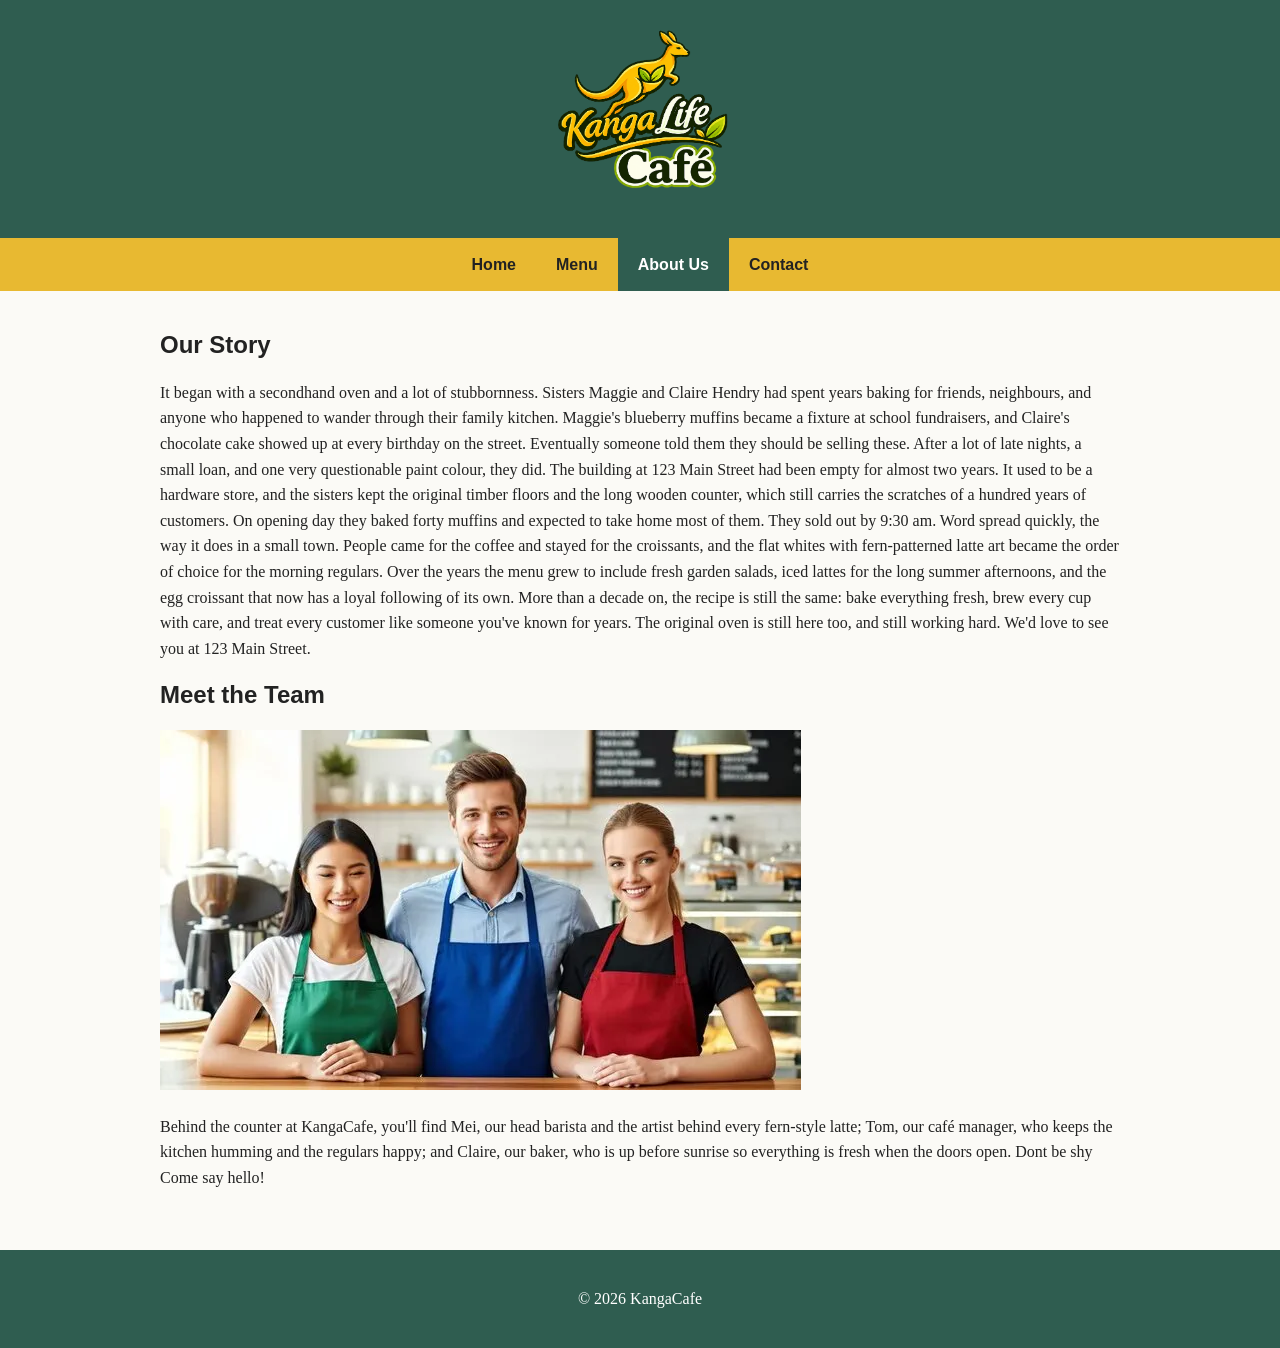
==== about_us.html @ 39fcc0c6 "my awesome website" ====
<!DOCTYPE html>
<!-- KangaCafe starter template.
     Copy this file to create menu.html, about.html and contact.html. -->
<html lang="en">
<head>
  <meta charset="UTF-8">
  <meta name="viewport" content="width=device-width, initial-scale=1.0">

  <!-- Change the title on each page -->
  <title>About Us | KangaCafe</title>

  <!-- Links to the shared stylesheet. Keep this on every page. -->
  <link rel="stylesheet" href="style.css">
</head>

<body>
  <!-- Header: insert the logo here and link it to the Home page.
       Keep on every page. -->
  <header>
    <a href="index.html">
    <img src="images/kanga-cafe-logo.png" alt="KangaCafe Logo" width="200" height="200">
    </a>
  </header>

  <!-- Navigation: replace each # with the correct page link.
       Move class="active" to the link for the current page. -->
  <nav>
    <ul>
      <li><a href="/kangacafe/index.html">Home</a></li>
      <li><a href="/kangacafe/menu.html">Menu</a></li>
      <li><a href="/kangacafe/about_us.html" class="active">About Us</a></li>
      <li><a href="/kangacafe/contact.html">Contact</a></li>
    </ul>
  </nav>

  <!-- Main content: replace with this page's content from the client's email.
       Images go in the images folder. -->
  <main>

    <section>
      <h1>Our Story</h1>
      <p>It began with a secondhand oven and a lot of stubbornness. Sisters Maggie and Claire Hendry had spent years baking for friends, neighbours, and anyone who happened to wander through their family kitchen. Maggie's blueberry muffins became a fixture at school fundraisers, and Claire's chocolate cake showed up at every birthday on the street. Eventually someone told them they should be selling these. After a lot of late nights, a small loan, and one very questionable paint colour, they did.

The building at 123 Main Street had been empty for almost two years. It used to be a hardware store, and the sisters kept the original timber floors and the long wooden counter, which still carries the scratches of a hundred years of customers. On opening day they baked forty muffins and expected to take home most of them. They sold out by 9:30 am.

Word spread quickly, the way it does in a small town. People came for the coffee and stayed for the croissants, and the flat whites with fern-patterned latte art became the order of choice for the morning regulars. Over the years the menu grew to include fresh garden salads, iced lattes for the long summer afternoons, and the egg croissant that now has a loyal following of its own.

More than a decade on, the recipe is still the same: bake everything fresh, brew every cup with care, and treat every customer like someone you've known for years. The original oven is still here too, and still working hard.

We'd love to see you at 123 Main Street.</p>

      <h2>Meet the Team</h2>
      <img src="images/employees.png" alt="employees at KangaCafe"
      <br>
      <p>Behind the counter at KangaCafe, you'll find Mei, our head barista and the artist behind every fern-style latte; Tom, our café manager, who keeps the kitchen humming and the regulars happy; and Claire, our baker, who is up before sunrise so everything is fresh when the doors open. Dont be shy Come say hello!</p>
    </section>

  </main>

  <!-- Footer: add the footer text from the client's email. Keep on every page. -->
  <footer>
    <p>&copy; 2026 KangaCafe</p>
  </footer>

</body>
</html>
---- style.css ----
/* =========================================================
   KangaCafe - Stylesheet
   =========================================================
   This one file styles EVERY page of the website.
   Each HTML page links to it in the <head> with:

     <link rel="stylesheet" href="style.css">

   Change a style here and it changes on all pages.
   Keep this file in the same folder as your HTML files.
   ========================================================= */

/* =====================================================
   COLOURS - change them here and the whole site updates
   ===================================================== */
:root {
  --main-colour: #2f5d50;    /* eucalyptus green - header, footer */
  --accent-colour: #e8b931;  /* wattle yellow - navigation bar */
  --background: #fbfaf6;     /* page background */
  --text-colour: #222222;    /* normal text */
  --light-text: #ffffff;     /* text on green areas */
}

/* =====================================================
   BASIC PAGE SETUP
   ===================================================== */
* {
  box-sizing: border-box;
}

body {
  margin: 0;
  font-family: Georgia, "Times New Roman", serif;
  background-color: var(--background);
  color: var(--text-colour);
  line-height: 1.6;
}

h1, h2, h3 {
  font-family: Arial, Helvetica, sans-serif;
  line-height: 1.2;
}

img {
  max-width: 100%;
}

/* =====================================================
   HEADER - logo and cafe name
   ===================================================== */
header {
  background-color: var(--main-colour);
  padding: 15px 20px;
  text-align: center;
}

/* The logo is a link back to the Home page */
.logo {
  display: inline-flex;
  align-items: center;
  gap: 12px;
  color: var(--light-text);
  text-decoration: none;
}

.logo img {
  height: 90px;
  width: auto;
}

.logo span {
  font-family: Arial, Helvetica, sans-serif;
  font-size: 2.2rem;
  font-weight: bold;
}

/* =====================================================
   NAVIGATION BAR
   ===================================================== */
nav {
  background-color: var(--accent-colour);
}

nav ul {
  list-style: none;
  margin: 0;
  padding: 0;
  display: flex;
  justify-content: center;
  flex-wrap: wrap;
}

nav a {
  display: block;
  padding: 14px 20px;
  color: var(--text-colour);
  text-decoration: none;
  font-family: Arial, Helvetica, sans-serif;
  font-weight: bold;
}

/* Highlight when the mouse is over a link */
nav a:hover,
nav a:focus {
  background-color: var(--main-colour);
  color: var(--light-text);
}

/* Highlight the page you are currently on */
nav a.active {
  background-color: var(--main-colour);
  color: var(--light-text);
}

/* =====================================================
   MAIN CONTENT AREA
   ===================================================== */
main {
  max-width: 1000px;
  margin: 0 auto;
  padding: 20px;
  min-height: 60vh;
}

section {
  margin-bottom: 40px;
}

/* =====================================================
   ADD YOUR OWN STYLES BELOW
   e.g. for tables, menu items, staff profiles and forms
   ===================================================== */
table {
  border-collapse: collapse;
}

th, td {
  border: 1px solid #2f5d50;
  padding: 8px 12px;
  text-align: left;    
}

th {
  background-color: #2f5d50;
  color: white;
}

/* =====================================================
   FOOTER
   ===================================================== */
footer {
  background-color: var(--main-colour);
  color: var(--light-text);
  text-align: center;
  padding: 20px;
}
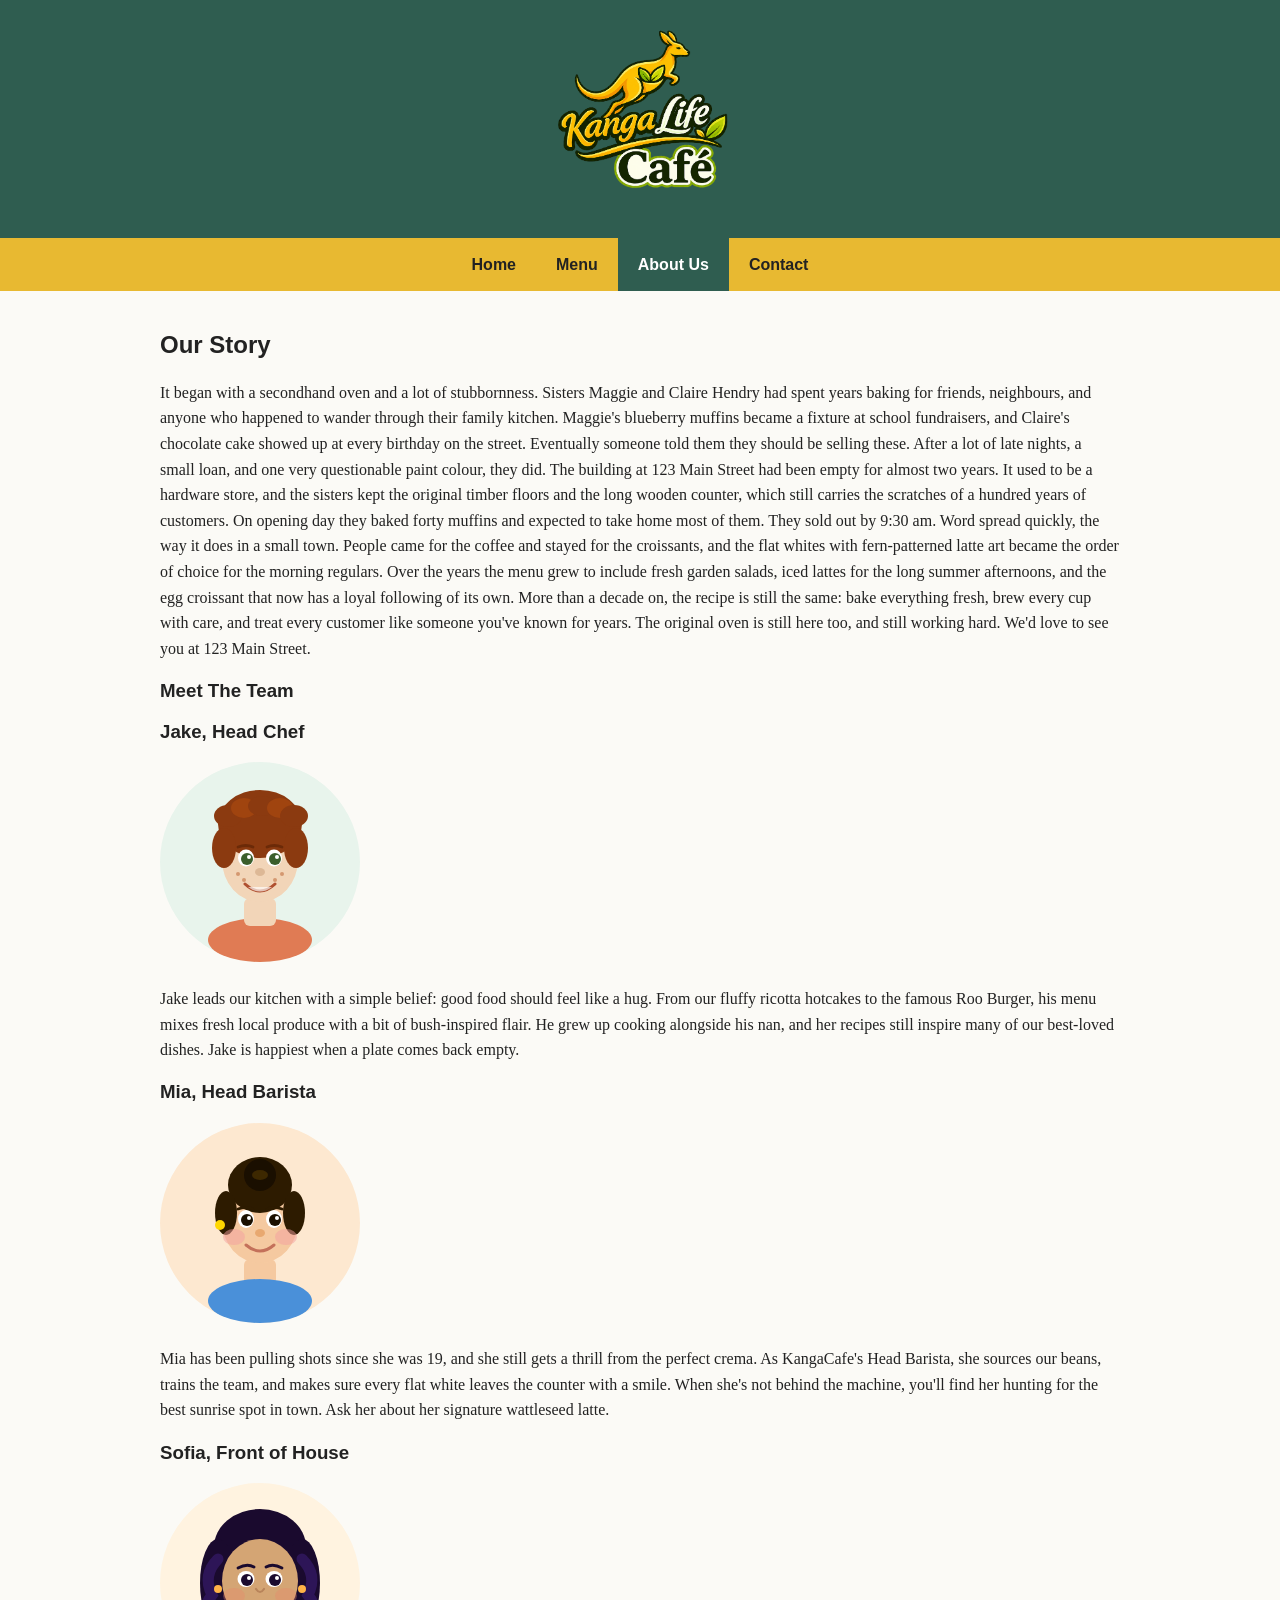
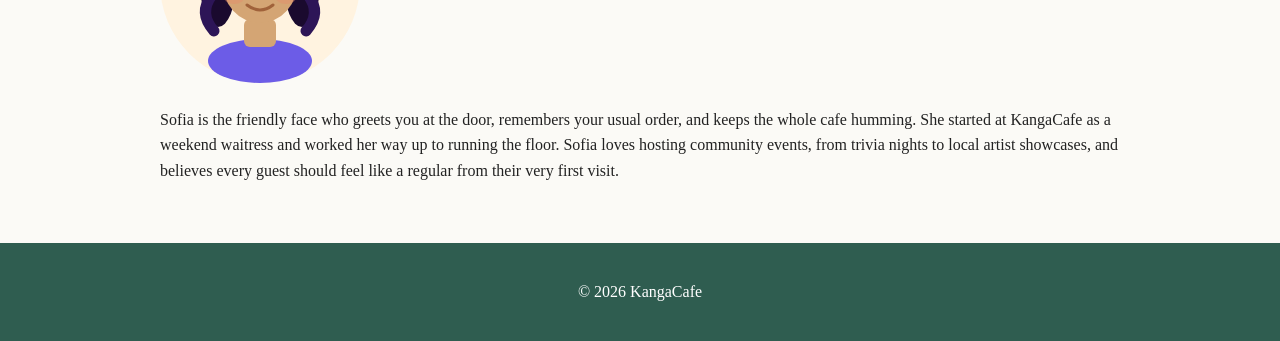
==== commit d96dfb96: "fixed employee images on about page" ====
--- a/about_us.html
+++ b/about_us.html
@@ -26,10 +26,10 @@
        Move class="active" to the link for the current page. -->
   <nav>
     <ul>
-      <li><a href="/kangacafe/index.html">Home</a></li>
-      <li><a href="/kangacafe/menu.html">Menu</a></li>
-      <li><a href="/kangacafe/about_us.html" class="active">About Us</a></li>
-      <li><a href="/kangacafe/contact.html">Contact</a></li>
+      <li><a href="index.html">Home</a></li>
+      <li><a href="menu.html">Menu</a></li>
+      <li><a href="about_us.html" class="active">About Us</a></li>
+      <li><a href="contact.html">Contact</a></li>
     </ul>
   </nav>
 
@@ -38,21 +38,36 @@
   <main>
 
     <section>
+      
       <h1>Our Story</h1>
       <p>It began with a secondhand oven and a lot of stubbornness. Sisters Maggie and Claire Hendry had spent years baking for friends, neighbours, and anyone who happened to wander through their family kitchen. Maggie's blueberry muffins became a fixture at school fundraisers, and Claire's chocolate cake showed up at every birthday on the street. Eventually someone told them they should be selling these. After a lot of late nights, a small loan, and one very questionable paint colour, they did.
+The building at 123 Main Street had been empty for almost two years. It used to be a hardware store, and the sisters kept the original timber floors and the long wooden counter, which still carries the scratches of a hundred years of customers. On opening day they baked forty muffins and expected to take home most of them. They sold out by 9:30 am.
+Word spread quickly, the way it does in a small town. People came for the coffee and stayed for the croissants, and the flat whites with fern-patterned latte art became the order of choice for the morning regulars. Over the years the menu grew to include fresh garden salads, iced lattes for the long summer afternoons, and the egg croissant that now has a loyal following of its own.
+More than a decade on, the recipe is still the same: bake everything fresh, brew every cup with care, and treat every customer like someone you've known for years. The original oven is still here too, and still working hard.
+We'd love to see you at 123 Main Street.</p>
+      
+      <article>
+      <h1>Meet The Team</h1>
+        <h3>Jake, Head Chef</h3>
+          <img src="images/jake.svg" alt="Jake, employee at KangaCafe"
+          <br>
+          <p>Jake leads our kitchen with a simple belief: good food should feel like a hug. From our fluffy ricotta hotcakes to the famous Roo Burger, his menu mixes fresh local produce with a bit of bush-inspired flair. He grew up cooking alongside his nan, and her recipes still inspire many of our best-loved dishes. Jake is happiest when a plate comes back empty.</p>
+      </article>
 
-The building at 123 Main Street had been empty for almost two years. It used to be a hardware store, and the sisters kept the original timber floors and the long wooden counter, which still carries the scratches of a hundred years of customers. On opening day they baked forty muffins and expected to take home most of them. They sold out by 9:30 am.
+      <article>
+        <h3>Mia, Head Barista</h3>
+          <img src="images/mia.svg" alt="Mia, employee at KangaCafe"
+          <br>
+          <p>Mia has been pulling shots since she was 19, and she still gets a thrill from the perfect crema. As KangaCafe's Head Barista, she sources our beans, trains the team, and makes sure every flat white leaves the counter with a smile. When she's not behind the machine, you'll find her hunting for the best sunrise spot in town. Ask her about her signature wattleseed latte.</p>
+      </article>
 
-Word spread quickly, the way it does in a small town. People came for the coffee and stayed for the croissants, and the flat whites with fern-patterned latte art became the order of choice for the morning regulars. Over the years the menu grew to include fresh garden salads, iced lattes for the long summer afternoons, and the egg croissant that now has a loyal following of its own.
+      <article>
+        <h3>Sofia, Front of House</h3>
+          <img src="images/sofia.svg" alt="Sofia, employee at KangaCafe"
+          <br>
+          <p>Sofia is the friendly face who greets you at the door, remembers your usual order, and keeps the whole cafe humming. She started at KangaCafe as a weekend waitress and worked her way up to running the floor. Sofia loves hosting community events, from trivia nights to local artist showcases, and believes every guest should feel like a regular from their very first visit.</p>
+      </article>
 
-More than a decade on, the recipe is still the same: bake everything fresh, brew every cup with care, and treat every customer like someone you've known for years. The original oven is still here too, and still working hard.
-
-We'd love to see you at 123 Main Street.</p>
-
-      <h2>Meet the Team</h2>
-      <img src="images/employees.png" alt="employees at KangaCafe"
-      <br>
-      <p>Behind the counter at KangaCafe, you'll find Mei, our head barista and the artist behind every fern-style latte; Tom, our café manager, who keeps the kitchen humming and the regulars happy; and Claire, our baker, who is up before sunrise so everything is fresh when the doors open. Dont be shy Come say hello!</p>
     </section>
 
   </main>
